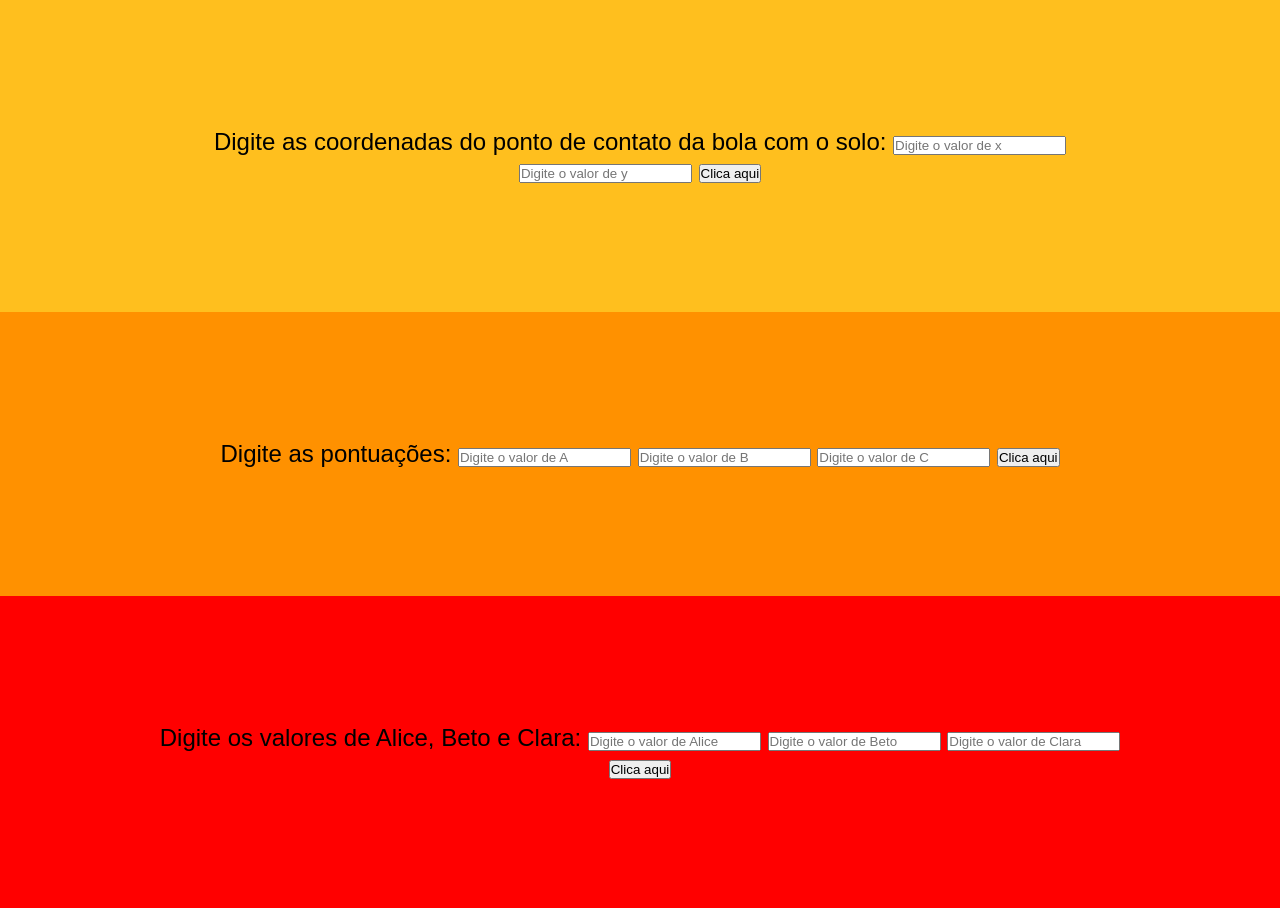
==== index.html @ bbbd78ab "Add files via upload" ====
<!DOCTYPE html>
<html lang="en">
<head>
    <meta charset="UTF-8">
    <meta http-equiv="X-UA-Compatible" content="IE=edge">
    <meta name="viewport" content="width=device-width, initial-scale=1.0">
    <title>Jogos</title>
    <link rel="stylesheet" href="estilos.css">
    <script src="script.js"></script>
</head>
<body align="center">

<!-- Tira-teima -->
  <div class="tira">
    <p>Digite as coordenadas do ponto de contato da bola com o solo:
        <input type="text" placeholder="Digite o valor de x" id="x">
        <input type="text" placeholder="Digite o valor de y " id="y">
        <button class="button button5" onclick="MudaDesenho()">Clica aqui</button>

    <h1></h1>

    <p class="msg"></p>
</div>  

<!-- Vice-Lider -->
<div class="valor">
    <p>Digite as pontuações:
        <input type="text" placeholder="Digite o valor de A" id="A">
        <input type="text" placeholder="Digite o valor de B" id="B">
        <input type="text" placeholder="Digite o valor de C" id="C">
        <button class="button button5" onclick="MudaDesenho1()">Clica aqui</button>

    <h1></h1>

    <p class="msg1"></p>
</div>  


<!-- Zero ou um -->
    <div class="zero">

    <p>Digite os valores de Alice, Beto e Clara:
        <input type="text" placeholder="Digite o valor de Alice" id="alice">
        <input type="text" placeholder="Digite o valor de Beto" id="beto">
        <input type="text" placeholder="Digite o valor de Clara" id="clara">
        <button class="button button5" onclick="MudaDesenho2()">Clica aqui</button>
<p></p>


<p class="msg2"></p>
    </div>
</body>
</html>
---- estilos.css ----
*{
  padding: 0;
  margin: 0;
}
.tira{
    background-color: rgb(255, 191, 30);
    padding: 10%;
    font-family: Arial, Helvetica, sans-serif;
    font-size: 150%;
}
.valor{
    background-color: rgb(255, 145, 0);
    padding: 10%;
    font-size: 150%;
    font-family: Arial, Helvetica, sans-serif;
}
.zero{
    background-color: red;
    padding: 10%;
    font-family: Arial, Helvetica, sans-serif;
    font-size: 150%;
}
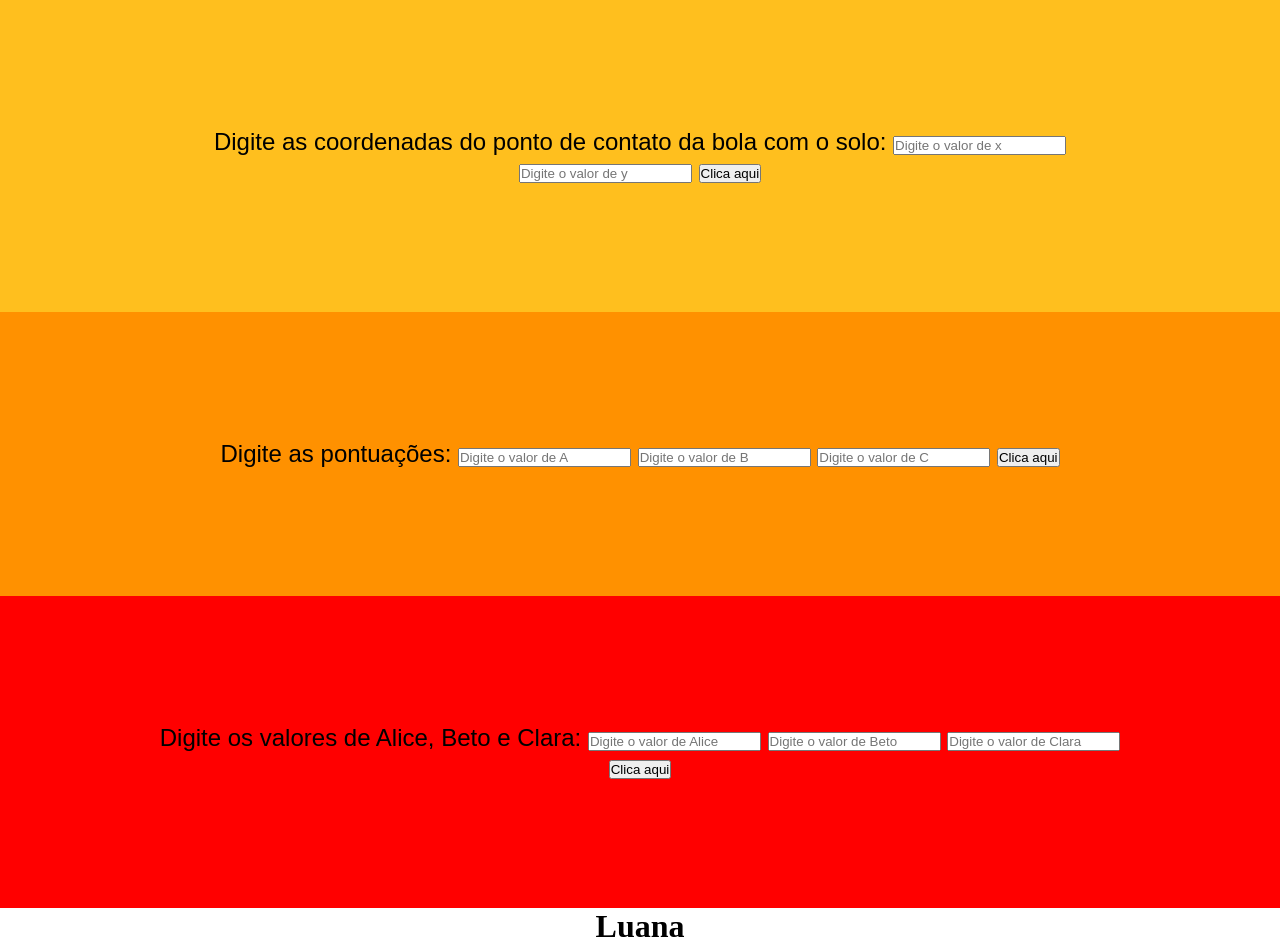
==== commit 755ec0c9: "Update index.html" ====
--- a/index.html
+++ b/index.html
@@ -49,5 +49,8 @@
 
 <p class="msg2"></p>
     </div>
+    <div class="nomes">
+        <h1>Luana</h1>
+    </div>
 </body>
 </html>
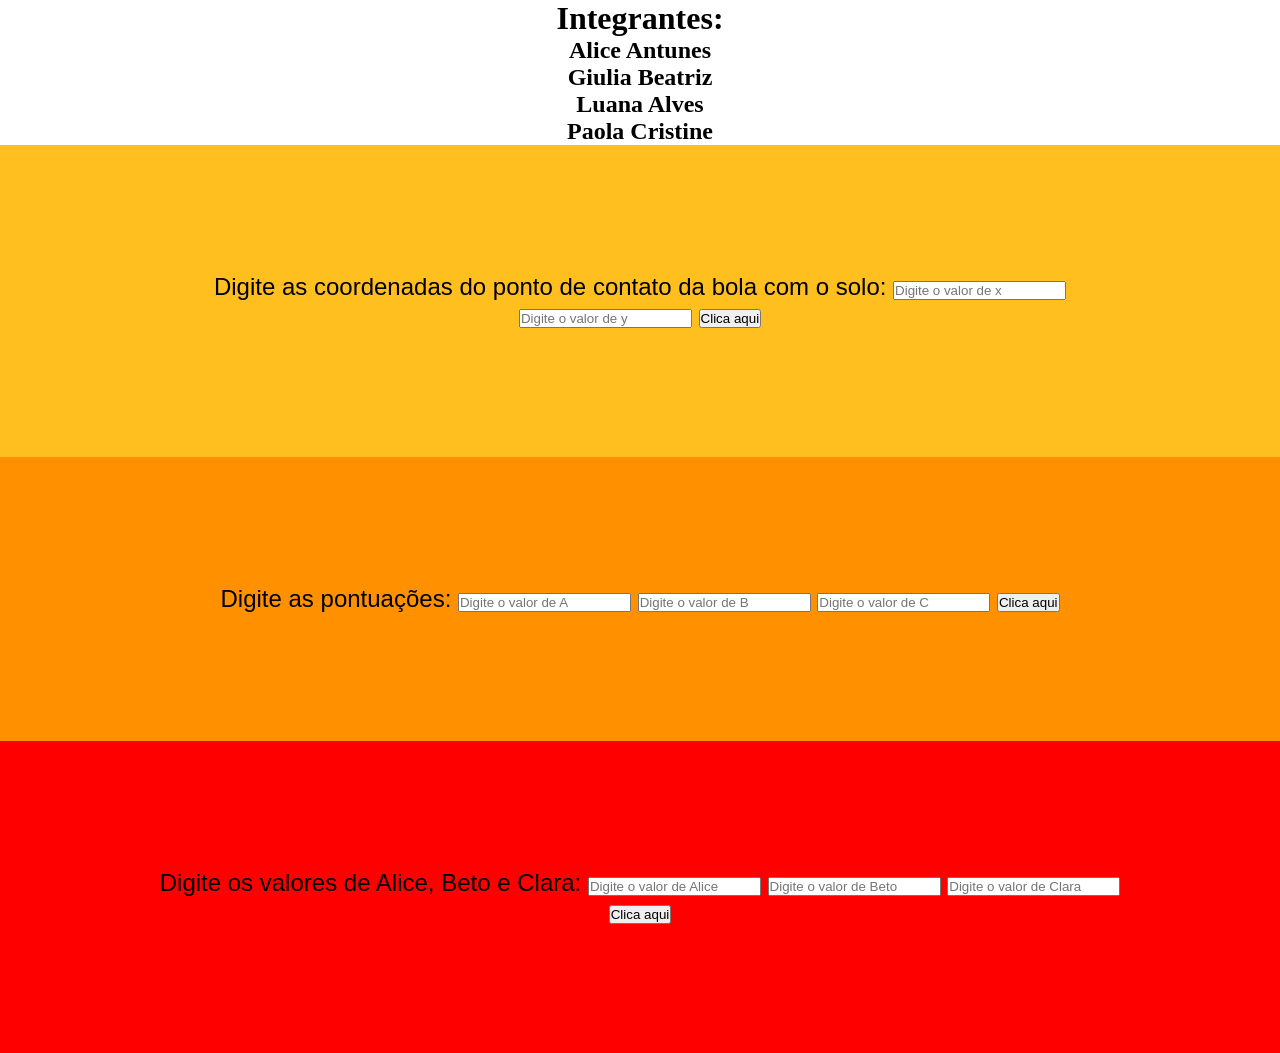
==== commit ed58402a: "Update index.html" ====
--- a/index.html
+++ b/index.html
@@ -9,7 +9,11 @@
     <script src="script.js"></script>
 </head>
 <body align="center">
-
+<h1>Integrantes:</h1>
+    <h2>Alice Antunes</h2>
+    <h2>Giulia Beatriz</h2>
+    <h2>Luana Alves</h2>
+    <h2>Paola Cristine</h2>
 <!-- Tira-teima -->
   <div class="tira">
     <p>Digite as coordenadas do ponto de contato da bola com o solo:
@@ -49,8 +53,5 @@
 
 <p class="msg2"></p>
     </div>
-    <div class="nomes">
-        <h1>Luana</h1>
-    </div>
 </body>
 </html>
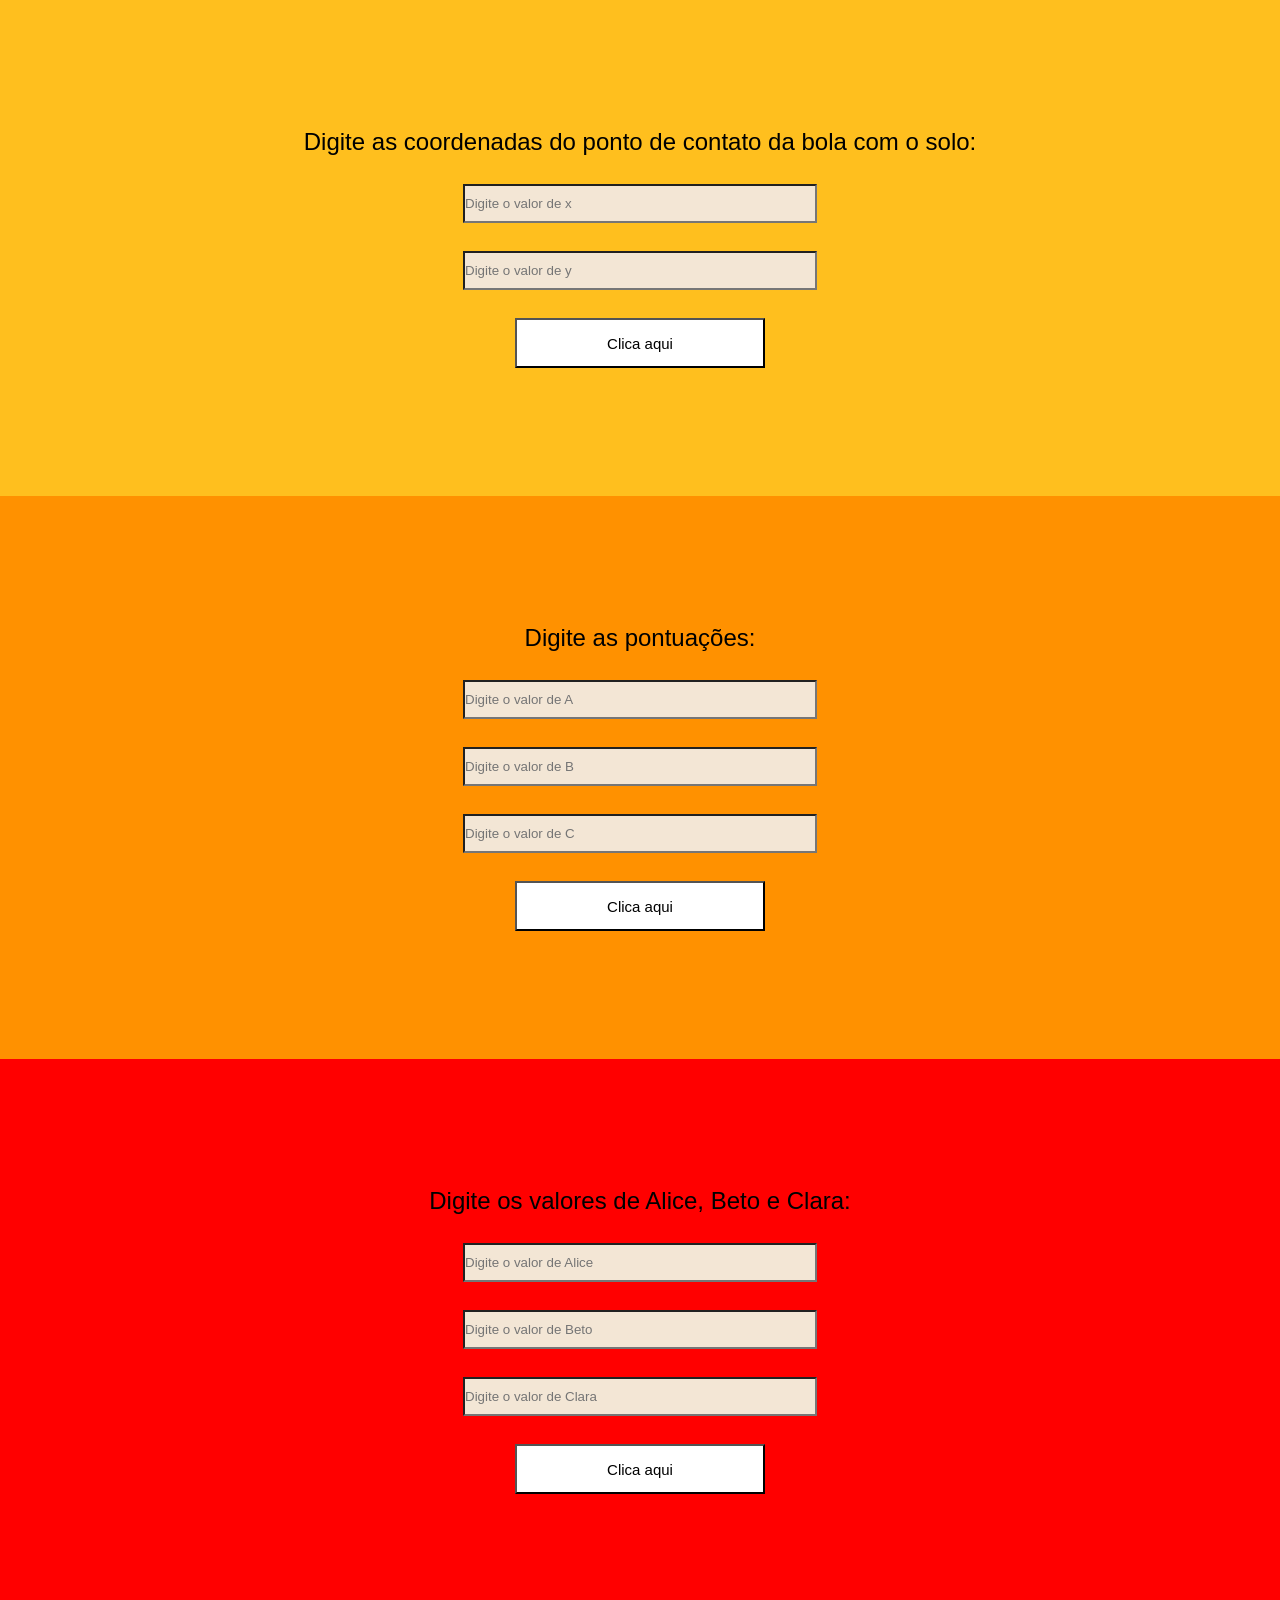
==== commit d179ebf4: "Add files via upload" ====
--- a/index.html
+++ b/index.html
@@ -1,5 +1,6 @@
 <!DOCTYPE html>
 <html lang="en">
+
 <head>
     <meta charset="UTF-8">
     <meta http-equiv="X-UA-Compatible" content="IE=edge">
@@ -8,50 +9,61 @@
     <link rel="stylesheet" href="estilos.css">
     <script src="script.js"></script>
 </head>
+
 <body align="center">
-<h1>Integrantes:</h1>
-    <h2>Alice Antunes</h2>
-    <h2>Giulia Beatriz</h2>
-    <h2>Luana Alves</h2>
-    <h2>Paola Cristine</h2>
-<!-- Tira-teima -->
-  <div class="tira">
-    <p>Digite as coordenadas do ponto de contato da bola com o solo:
-        <input type="text" placeholder="Digite o valor de x" id="x">
-        <input type="text" placeholder="Digite o valor de y " id="y">
-        <button class="button button5" onclick="MudaDesenho()">Clica aqui</button>
+    <center>
 
-    <h1></h1>
+        <!-- Tira-teima -->
+        <div class="tira">
+            <p>Digite as coordenadas do ponto de contato da bola com o solo:</p>
+            <br>
+                <input type="text" placeholder="Digite o valor de x" id="x">
+                <br>
+                <input type="text" placeholder="Digite o valor de y " id="y">
+                <br>
+                <button class="button button5" onclick="MudaDesenho()">Clica aqui</button>
 
-    <p class="msg"></p>
-</div>  
+            <h1></h1>
 
-<!-- Vice-Lider -->
-<div class="valor">
-    <p>Digite as pontuações:
-        <input type="text" placeholder="Digite o valor de A" id="A">
-        <input type="text" placeholder="Digite o valor de B" id="B">
-        <input type="text" placeholder="Digite o valor de C" id="C">
-        <button class="button button5" onclick="MudaDesenho1()">Clica aqui</button>
+            <p class="msg"></p>
+        </div>
 
-    <h1></h1>
+        <!-- Vice-Lider -->
+        <div class="valor">
+            <p>Digite as pontuações: </p>
+            <br>
+                <input type="text" placeholder="Digite o valor de A" id="A">
+                <br>
+                <input type="text" placeholder="Digite o valor de B" id="B">
+                <br>
+                <input type="text" placeholder="Digite o valor de C" id="C">
+                <br>
+                <button class="button button5" onclick="MudaDesenho1()">Clica aqui</button>
 
-    <p class="msg1"></p>
-</div>  
+            <h1></h1>
+
+            <p class="msg1"></p>
+        </div>
 
 
-<!-- Zero ou um -->
-    <div class="zero">
+        <!-- Zero ou um -->
+        <div class="zero">
 
-    <p>Digite os valores de Alice, Beto e Clara:
-        <input type="text" placeholder="Digite o valor de Alice" id="alice">
-        <input type="text" placeholder="Digite o valor de Beto" id="beto">
-        <input type="text" placeholder="Digite o valor de Clara" id="clara">
-        <button class="button button5" onclick="MudaDesenho2()">Clica aqui</button>
-<p></p>
+            <p>Digite os valores de Alice, Beto e Clara:</p>
+                <br>
+                <input type="text" placeholder="Digite o valor de Alice" id="alice">
+                <br>
+                <input type="text" placeholder="Digite o valor de Beto" id="beto">
+                <br>
+                <input type="text" placeholder="Digite o valor de Clara" id="clara">
+                <br>
+                <button class="button button5" onclick="MudaDesenho2()">Clica aqui</button>
+            <p></p>
 
 
-<p class="msg2"></p>
-    </div>
+            <p class="msg2"></p>
+        </div>
+    </center>
 </body>
-</html>
+
+</html>
--- a/estilos.css
+++ b/estilos.css
@@ -1,22 +1,48 @@
-*{
-  padding: 0;
-  margin: 0;
+* {
+    padding: 0;
+    margin: 0;
 }
-.tira{
+
+.tira {
     background-color: rgb(255, 191, 30);
     padding: 10%;
     font-family: Arial, Helvetica, sans-serif;
     font-size: 150%;
+
 }
-.valor{
+
+.valor {
     background-color: rgb(255, 145, 0);
     padding: 10%;
     font-size: 150%;
     font-family: Arial, Helvetica, sans-serif;
 }
-.zero{
+
+.zero {
     background-color: red;
     padding: 10%;
     font-family: Arial, Helvetica, sans-serif;
     font-size: 150%;
+}
+
+input {
+    display: block;
+    width: 350px;
+    height: 35px;
+    color: midnightblue;
+    background-color: rgb(243, 230, 213);
+}
+
+button {
+    width: 250px;
+    height: 50px;
+    font-size: 15px;
+    background-color: rgb(255, 255, 255);
+    transition-duration: 0.4s;
+}
+
+button:hover {
+
+    background-color: #4d1b64aa;
+    color: rgb(255, 255, 255);
 }
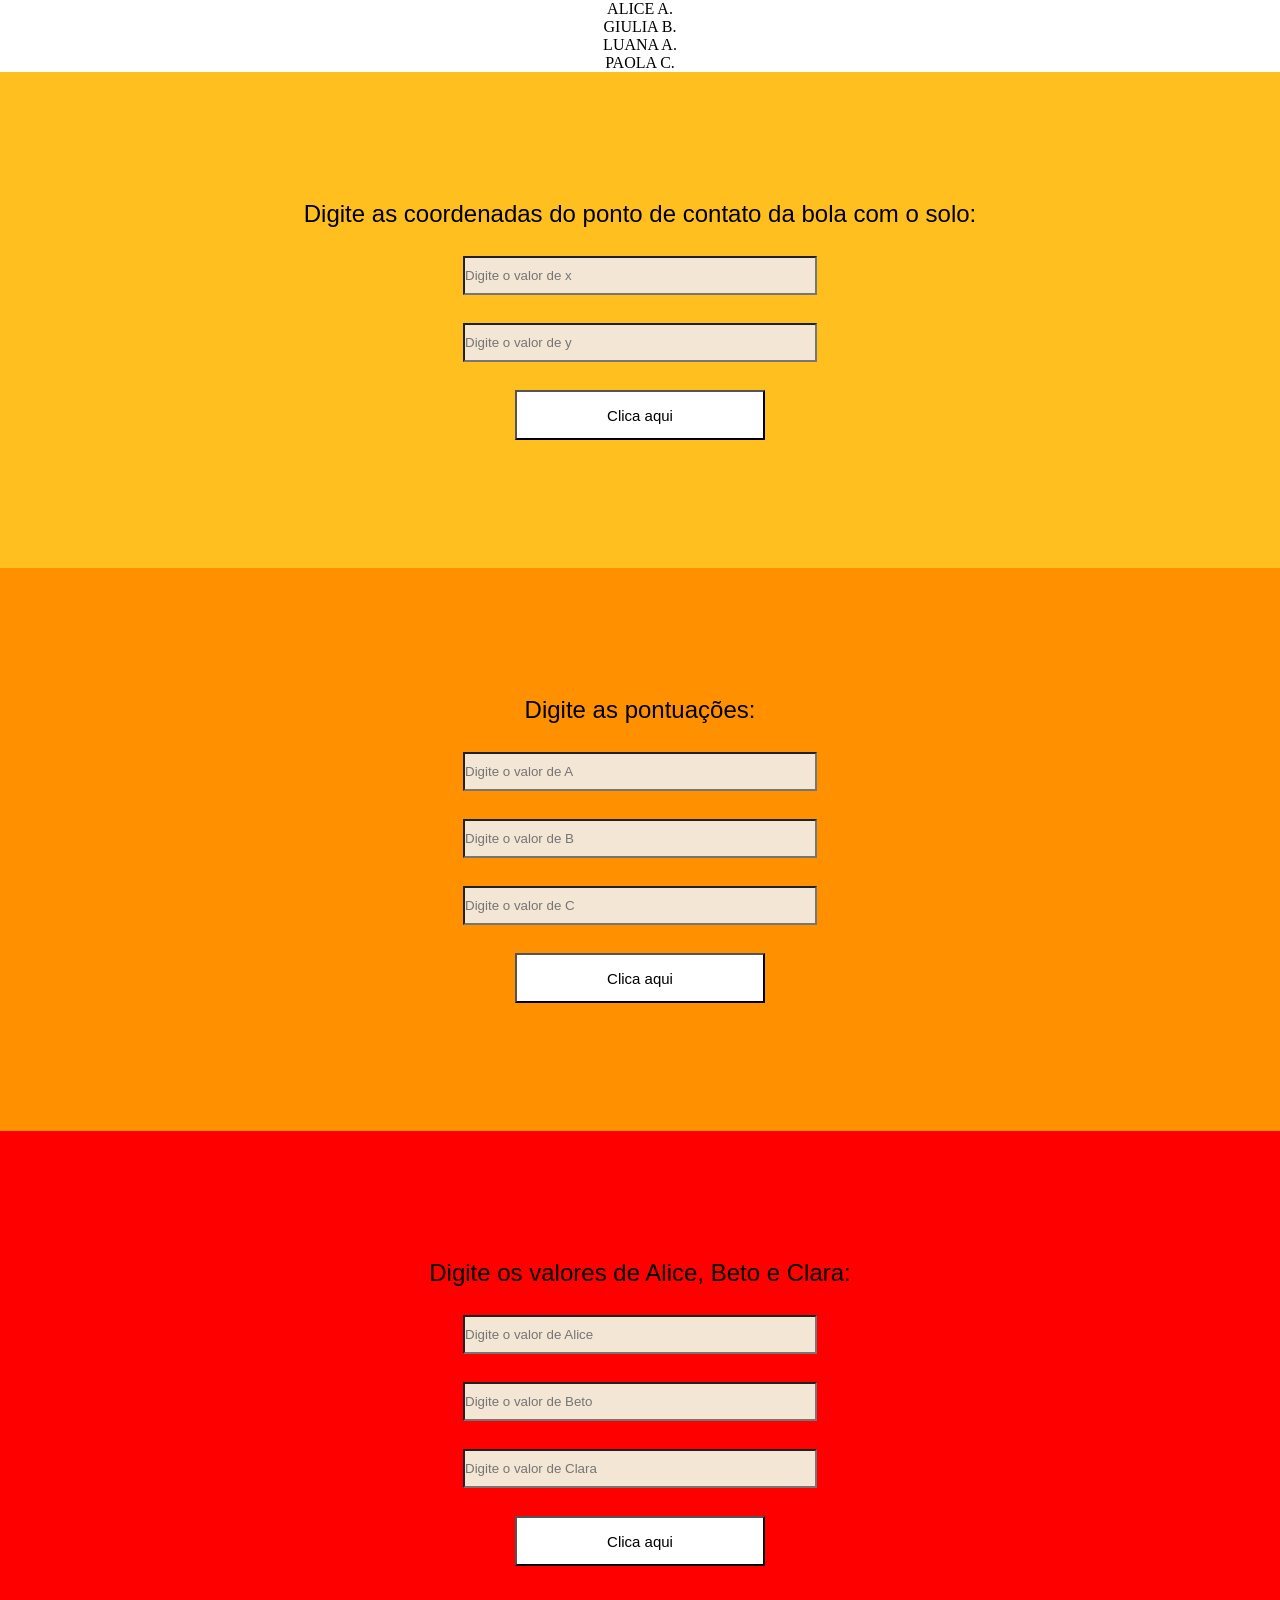
==== commit 960d02ac: "Update index.html" ====
--- a/index.html
+++ b/index.html
@@ -12,6 +12,11 @@
 
 <body align="center">
     <center>
+        ALICE A.<P>
+GIULIA B.<P>
+    LUANA A.<P>
+        PAOLA C.<P>
+    
 
         <!-- Tira-teima -->
         <div class="tira">
@@ -66,4 +71,4 @@
     </center>
 </body>
 
-</html>+</html>
